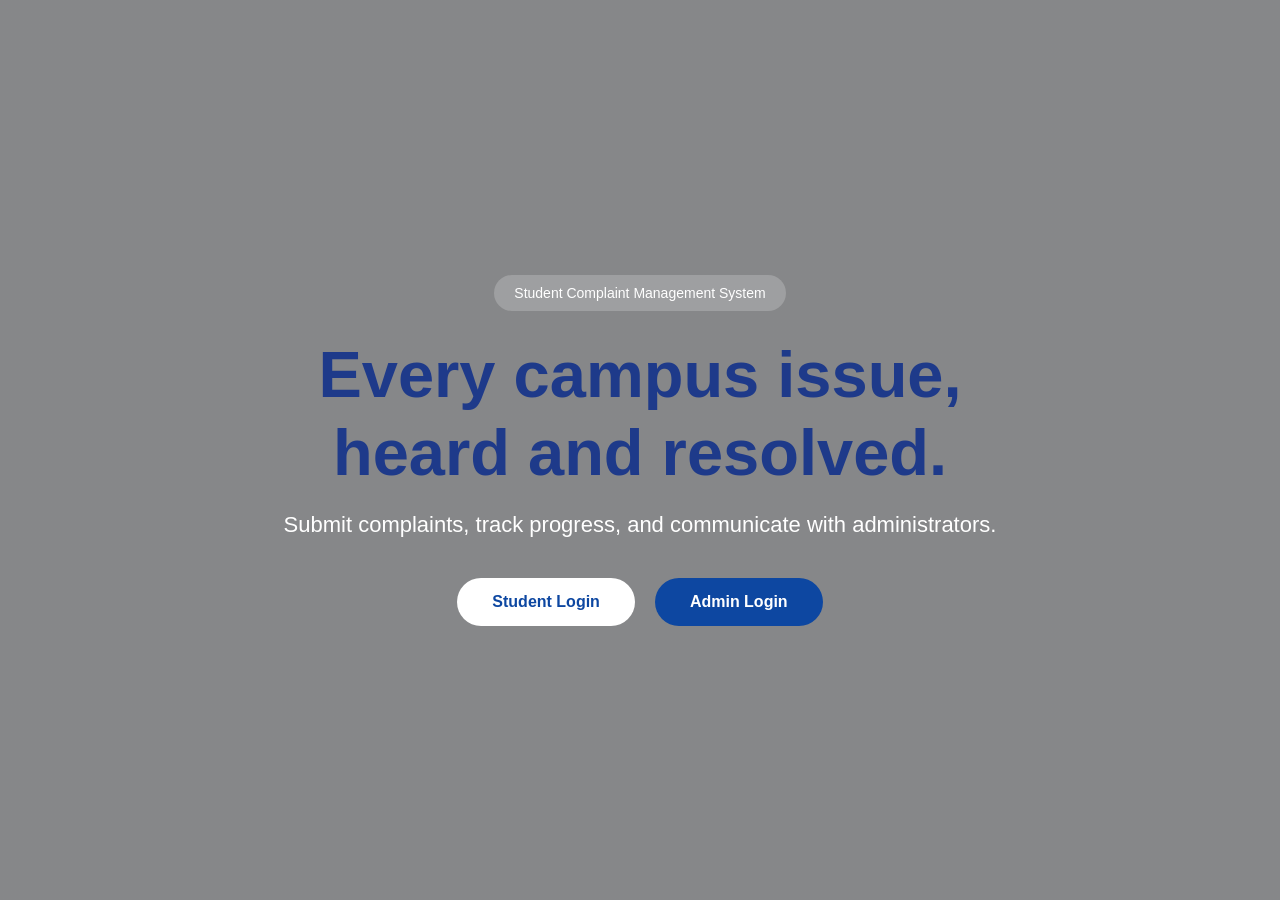
==== src/main/resources/static/index.html @ 57171ef3 "Initial commit" ====
<!DOCTYPE html>
<html>
<head>
    <title>Student Complaint Management System</title>
    <link rel="stylesheet" href="auth.css">
    <link rel="stylesheet" href="style.css">
</head>
<body>

<div class="landing">

    <div class="overlay">

        <span class="badge">
            Student Complaint Management System
        </span>

        <h1>
            Every campus issue,<br>
            heard and resolved.
        </h1>

        <p>
            Submit complaints, track progress,
            and communicate with administrators.
        </p>

        <div class="buttons">

            <a href="login.html" class="btn-light">
                Student Login
            </a>

            <a href="admin-login.html" class="btn-dark">
                Admin Login
            </a>

        </div>

    </div>

</div>

</body>
</html>
---- src/main/resources/static/auth.css ----
*{
    margin:0;
    padding:0;
    box-sizing:border-box;
    font-family:'Segoe UI',sans-serif;
}

body{
    height:100vh;
}

/* Landing Page */
.landing{
    height:100vh;
    background:
            linear-gradient(rgba(0,0,0,0.45), rgba(0,0,0,0.45)),
            url("images/student.jpg");
    background-size:cover;
    background-position:center;
    display:flex;
    justify-content:center;
    align-items:center;
}

.overlay{
    text-align:center;
    color:white;
    max-width:900px;
    padding:20px;
}

.badge{
    display:inline-block;
    padding:10px 20px;
    background:rgba(255,255,255,0.2);
    border-radius:30px;
    font-size:14px;
    margin-bottom:25px;
}

.overlay h1{
    font-size:65px;
    line-height:1.2;
    margin-bottom:20px;
}

.overlay p{
    font-size:22px;
    margin-bottom:40px;
}

.buttons{
    display:flex;
    justify-content:center;
    gap:20px;
}

.btn-light,
.btn-dark{
    text-decoration:none;
    padding:15px 35px;
    border-radius:30px;
    font-weight:bold;
}

.btn-light{
    background:white;
    color:#0d47a1;
}

.btn-dark{
    background:#0d47a1;
    color:white;
}

/* Login/Register Pages */
.container{
    height:100vh;
    display:flex;
}

.left-panel{
    width:55%;
    background:linear-gradient(135deg,#1565c0,#42a5f5);
    color:white;
    display:flex;
    flex-direction:column;
    justify-content:center;
    align-items:center;
    text-align:center;
    padding:40px;
}

.left-panel h1{
    font-size:52px;
    margin-bottom:25px;
}

.left-panel p{
    font-size:18px;
    max-width:500px;
    margin-bottom:25px;
}

.left-panel img{
    width:70%;
    max-height:380px;
    object-fit:cover;
    border-radius:20px;
}

.right-panel{
    width:45%;
    background:#f7f8fb;
    display:flex;
    justify-content:center;
    align-items:center;
}

.form-box{
    width:400px;
    background:white;
    padding:40px;
    border-radius:18px;
    box-shadow:0 10px 30px rgba(0,0,0,0.15);
}

.form-box h1,
.form-box h2{
    text-align:center;
    margin-bottom:30px;
    font-size:36px;
}

.form-box input{
    width:100%;
    padding:15px;
    margin-bottom:18px;
    border:1px solid #ccc;
    border-radius:10px;
    font-size:16px;
}

.form-box button{
    width:100%;
    padding:15px;
    border:none;
    border-radius:30px;
    background:#0d47a1;
    color:white;
    font-size:18px;
    cursor:pointer;
}

.form-box button:hover{
    background:#08306b;
}

.form-box p{
    text-align:center;
    margin-top:18px;
}

.form-box a{
    color:#0d47a1;
    font-weight:bold;
    text-decoration:none;
}
/* STUDENT LOGIN PAGE */

.container{
    display:flex;
    height:100vh;
}

.left-panel{
    width:55%;
    background:linear-gradient(
            135deg,
            #1565c0,
            #42a5f5
    );

    display:flex;
    flex-direction:column;
    justify-content:center;
    align-items:center;

    color:white;
    text-align:center;
    padding:40px;
}

.welcome-text{
    font-size:55px;
    margin-bottom:30px;
}

.left-panel img{
    width:70%;
    max-width:500px;
    border-radius:20px;
}

.right-panel{
    width:45%;
    background:#f5f7fb;

    display:flex;
    justify-content:center;
    align-items:center;
}

.form-box{
    width:400px;

    background:white;

    padding:40px;

    border-radius:20px;

    box-shadow:0 5px 20px rgba(0,0,0,0.15);
}

.form-box h1{
    text-align:center;
    margin-bottom:30px;
}

.form-box input{
    width:100%;
    padding:15px;
    margin-bottom:15px;

    border:1px solid #ccc;
    border-radius:10px;

    font-size:16px;
}

.form-box button{
    width:100%;
    padding:15px;

    background:#0d47a1;
    color:white;

    border:none;
    border-radius:30px;

    cursor:pointer;

    font-size:18px;
}

.form-box button:hover{
    background:#08306b;
}

.form-box p{
    text-align:center;
    margin-top:15px;
}
.left-panel img{
    width:300px;
    height:auto;
    margin-top:20px;
}
---- src/main/resources/static/style.css ----
*{
    margin:0;
    padding:0;
    box-sizing:border-box;
    font-family:Arial, sans-serif;
}

body{
    background:#f4f6f9;
}

.sidebar{
    position:fixed;
    left:0;
    top:0;
    width:250px;
    height:100vh;
    background:#2c3e50;
    padding-top:25px;
}

.sidebar h2{
    color:white;
    text-align:center;
    margin-bottom:30px;
}

.sidebar a{
    display:block;
    color:white;
    padding:15px 25px;
    text-decoration:none;
}

.sidebar a:hover{
    background:#34495e;
}

.main-content{
    margin-left:250px;
    padding:30px;
}

.card{
    background:white;
    padding:25px;
    border-radius:12px;
    margin-bottom:20px;
    box-shadow:0 2px 10px rgba(0,0,0,0.1);
}

h1{
    color:#2c3e50;
    margin-bottom:20px;
}

h2{
    color:#34495e;
    margin-bottom:15px;
}

input, textarea, select{
    width:100%;
    padding:12px;
    margin:8px 0 18px;
    border:1px solid #ccc;
    border-radius:6px;
    font-size:16px;
}

button{
    background:#3498db;
    color:white;
    border:none;
    padding:10px 16px;
    border-radius:6px;
    cursor:pointer;
    margin:3px;
}

button:hover{
    background:#2980b9;
}

table{
    width:100%;
    border-collapse:collapse;
    background:white;
}

th{
    background:#2c3e50;
    color:white;
    padding:12px;
    text-align:left;
}

td{
    padding:10px;
    border-bottom:1px solid #ddd;
}

tr:hover{
    background:#f5f5f5;
}

a{
    color:#2980b9;
    text-decoration:none;
    font-weight:bold;
}

#message{
    color:green;
    font-weight:bold;
    margin-top:15px;
}

/* Status Colors */
.pending{
    color:orange;
    font-weight:bold;
}

.resolved{
    color:green;
    font-weight:bold;
}

.progress{
    color:blue;
    font-weight:bold;
}

.rejected{
    color:red;
    font-weight:bold;
}
.logo-section{
    text-align:center;
    margin-bottom:20px;
}

.logo-section img{
    width:80px;
    height:80px;
    border-radius:50%;
}

.logo-section h2{
    margin-top:10px;
    color:white;
}
.profile-card{

    background:white;
    padding:20px;
    border-radius:15px;
    text-align:center;

    width:250px;

    box-shadow:0 3px 10px rgba(0,0,0,0.2);

    margin-bottom:20px;
}

.profile-card img{

    width:100px;
    height:100px;
    border-radius:50%;
}

.profile-card h3{
    margin-top:10px;
}
footer{

    background:#1e293b;

    color:white;

    text-align:center;

    padding:20px;

    margin-top:40px;

    border-top:3px solid #3b82f6;
}
.logo-section{
    text-align:center;
    padding:20px 10px;
    border-bottom:1px solid rgba(255,255,255,0.2);
}

.logo-section img{
    width:100px;
    height:120px;
    object-fit:contain;
    background:white;
    padding:5px;
    border-radius:10px;
    margin-bottom:10px;
}
.logo-section h2{

    color:#ffffff;

    font-size:18px;

    font-weight:bold;

    line-height:1.4;

    margin-top:10px;
}
.logo-section p{

    color:#93c5fd;

    font-size:13px;

    margin-top:10px;
}




.logo-section{
    text-align:center;
    padding:20px;
}

.logo-section img{
    width:100px;
    height:120px;
    background:white;
    padding:5px;
    border-radius:10px;
}
select{

    width:100%;
    padding:12px;

    border:1px solid #ccc;

    border-radius:8px;

    margin-bottom:15px;
}
.back-btn{

    width:100%;

    background:#10b981;

    color:white;

    padding:12px;

    border:none;

    border-radius:8px;

    cursor:pointer;

    font-weight:bold;
}

.back-btn:hover{

    background:#059669;
}
.chart-container{

    width:500px;

    height:500px;

    margin:20px auto;
}

.chart-container canvas{

    width:100% !important;

    height:100% !important;
}
label{
    display:block;
    margin-top:15px;
    margin-bottom:5px;
    font-weight:bold;
}

input,
select{
    width:100%;
    padding:12px;
    border:1px solid #ccc;
    border-radius:8px;
    box-sizing:border-box;
}
.profile-body {
    background: #f4f7fb;
    font-family: Arial, sans-serif;
}

.profile-card {
    width: 400px;
    margin: 50px auto;
    background: white;
    padding: 28px;
    border-radius: 14px;
    box-shadow: 0 4px 15px rgba(0,0,0,0.2);
}

.profile-card h2 {
    text-align: center;
    color: #1f3b57;
}

.profile-card label {
    display: block;
    margin-top: 14px;
    font-weight: bold;
}

.profile-card input,
.profile-card select {
    width: 100%;
    padding: 11px;
    margin-top: 6px;
    border: 1px solid #ccc;
    border-radius: 7px;
    box-sizing: border-box;
}

.button-row {
    display: flex;
    gap: 12px;
    margin-top: 18px;
}

.save-btn,
.cancel-btn {
    width: 50%;
}

.save-btn {
    background: #2563eb;
}

.cancel-btn {
    background: #ef4444;
}

.back-btn {
    width: 100%;
    margin-top: 20px;
    background: #10b981;
}
.stats-container {
    display: flex;
    gap: 20px;
    margin-top: 20px;
}

.stat-card {
    background: white;
    padding: 20px;
    border-radius: 12px;
    width: 180px;
    text-align: center;
    box-shadow: 0 2px 10px rgba(0,0,0,0.1);
}

.stat-card h3 {
    margin-bottom: 10px;
}

.stat-card p {
    font-size: 28px;
    font-weight: bold;
    color: #2563eb;
}
.dashboard-banner {
    background: linear-gradient(135deg, #2563eb, #7c3aed);
    color: white;
    padding: 18px;
    border-radius: 15px;
    font-size: 24px;
    font-weight: bold;
    margin-bottom: 25px;
    box-shadow: 0 4px 12px rgba(0,0,0,0.2);
}

.main-content h1 {
    color: #1e3a8a;
    font-size: 36px;
    margin-bottom: 20px;
}

.stats-container {
    display: flex;
    gap: 25px;
    margin-bottom: 35px;
}

.stat-card {
    width: 180px;
    padding: 22px;
    border-radius: 18px;
    color: white;
    text-align: center;
    box-shadow: 0 5px 15px rgba(0,0,0,0.2);
}

.stat-card h3 {
    margin-bottom: 10px;
    font-size: 18px;
}

.stat-card p {
    font-size: 32px;
    font-weight: bold;
    margin: 0;
    color: white;
}

.total-card {
    background: linear-gradient(135deg, #4f46e5, #7c3aed);
}

.pending-card {
    background: linear-gradient(135deg, #f59e0b, #f97316);
}

.resolved-card {
    background: linear-gradient(135deg, #10b981, #059669);
}

.student-profile-box {
    width: 320px;
    margin: 20px auto 40px auto;
    text-align: center;
    background: white;
    border-radius: 22px;
    padding: 30px;
    box-shadow: 0 6px 18px rgba(0,0,0,0.2);
}

#studentPhoto {
    width: 120px;
    height: 120px;
    border-radius: 50%;
    border: 5px solid #2563eb;
    object-fit: cover;
}

.student-profile-box h3 {
    margin-top: 12px;
    color: #1e3a8a;
}

.student-profile-box p {
    margin: 5px;
    color: #333;
}

.quick-card {
    border-left: 6px solid #2563eb;
}

.logo-section {
    text-align: center;
    margin-top: 35px;
}

.logo-section img {
    width: 100px;
}

.logo-section h2 {
    color: #1e3a8a;
}
.pending {
    background: #fef3c7;
    color: #92400e;
    padding: 6px 12px;
    border-radius: 20px;
    font-weight: bold;
}

.progress {
    background: #dbeafe;
    color: #1d4ed8;
    padding: 6px 12px;
    border-radius: 20px;
    font-weight: bold;
}

.resolved {
    background: #d1fae5;
    color: #065f46;
    padding: 6px 12px;
    border-radius: 20px;
    font-weight: bold;
}

.rejected {
    background: #fee2e2;
    color: #991b1b;
    padding: 6px 12px;
    border-radius: 20px;
    font-weight: bold;
}
.details-card {
    width: 500px;
    background: white;
    padding: 30px;
    border-radius: 15px;
    box-shadow: 0 5px 18px rgba(0,0,0,0.15);
    margin-top: 30px;
}

.details-card h2 {
    color: #1e3a8a;
    margin-bottom: 20px;
}

.details-row {
    margin: 12px 0;
    font-size: 16px;
}

.details-row b {
    color: #1f2937;
}

.status-badge {
    padding: 6px 14px;
    border-radius: 20px;
    font-weight: bold;
}

.back-link {
    display: inline-block;
    margin-top: 20px;
    background: #2563eb;
    color: white;
    padding: 10px 18px;
    border-radius: 8px;
    text-decoration: none;
    font-weight: bold;

}
.view-btn{
    background:#2563eb;
    color:white;
    padding:8px 14px;
    border-radius:8px;
    text-decoration:none;
    font-weight:bold;
}

.view-btn:hover{
    background:#1d4ed8;
}
/* ===== Final Colorful Admin UI ===== */

.sidebar {
    background: linear-gradient(180deg, #0f172a, #1e3a8a);
    color: white;
}

.sidebar a {
    color: white;
    transition: 0.3s;
}

.sidebar a:hover {
    background: #2563eb;
    border-radius: 8px;
}

.main-content {
    background: #f4f7fb;
    min-height: 100vh;
}

.card {
    background: white;
    border-radius: 16px;
    box-shadow: 0 5px 15px rgba(0,0,0,0.12);
    padding: 25px;
    margin-bottom: 22px;
}

h1 {
    color: #1e3a8a;
}

/* Status badges */
.pending {
    background: #fef3c7;
    color: #d97706;
    padding: 7px 14px;
    border-radius: 20px;
    font-weight: bold;
}

.progress {
    background: #dbeafe;
    color: #2563eb;
    padding: 7px 14px;
    border-radius: 20px;
    font-weight: bold;
}

.resolved {
    background: #d1fae5;
    color: #059669;
    padding: 7px 14px;
    border-radius: 20px;
    font-weight: bold;
}

.rejected {
    background: #fee2e2;
    color: #dc2626;
    padding: 7px 14px;
    border-radius: 20px;
    font-weight: bold;
}

/* Table */
table {
    width: 100%;
    border-collapse: collapse;
    background: white;
    border-radius: 14px;
    overflow: hidden;
}

th {
    background: #e0e7ff;
    color: #1e3a8a;
    padding: 15px;
}

td {
    padding: 14px;
    border-bottom: 1px solid #e5e7eb;
}

tr:hover {
    background: #f8fafc;
}

/* Admin action buttons */
button {
    border: none;
    padding: 10px 14px;
    border-radius: 8px;
    color: white;
    cursor: pointer;
    font-weight: bold;
    margin: 3px;
}

button:nth-child(1) {
    background: #2563eb;
}

button:nth-child(2) {
    background: #16a34a;
}

button:nth-child(3) {
    background: #f43f5e;
}

button:nth-child(4) {
    background: #dc2626;
}

button:hover {
    opacity: 0.85;
}

/* Admin statistic cards */
.admin-stats {
    display: flex;
    gap: 20px;
    margin-bottom: 25px;
}

.admin-stat-card {
    flex: 1;
    padding: 25px;
    border-radius: 18px;
    color: white;
    box-shadow: 0 6px 15px rgba(0,0,0,0.15);
}

.admin-stat-card h3 {
    margin: 0;
}

.admin-stat-card p {
    font-size: 30px;
    font-weight: bold;
    margin: 10px 0 0;
}

.total-admin {
    background: linear-gradient(135deg, #2563eb, #4f46e5);
}

.pending-admin {
    background: linear-gradient(135deg, #f59e0b, #f97316);
}

.resolved-admin {
    background: linear-gradient(135deg, #10b981, #059669);
}

.progress-admin {
    background: linear-gradient(135deg, #0ea5e9, #2563eb);
}

.rejected-admin {
    background: linear-gradient(135deg, #f43f5e, #dc2626);
}
.admin-stats {
    display: flex;
    gap: 20px;
    margin-top: 25px;
}

.admin-stat-card {
    flex: 1;
    padding: 25px;
    border-radius: 18px;
    color: white;
    box-shadow: 0 6px 15px rgba(0,0,0,0.18);
}

.admin-stat-card h3 {
    margin: 0;
    font-size: 18px;
}

.admin-stat-card p {
    font-size: 34px;
    font-weight: bold;
    margin-top: 10px;
}

.total-admin {
    background: linear-gradient(135deg, #2563eb, #4f46e5);
}

.pending-admin {
    background: linear-gradient(135deg, #f59e0b, #f97316);
}

.progress-admin {
    background: linear-gradient(135deg, #0ea5e9, #2563eb);
}

.resolved-admin {
    background: linear-gradient(135deg, #10b981, #059669);
}
/* Footer */

footer{
    text-align:center;
    padding:15px;
    background:white;
    border-top:1px solid #ddd;
    color:#555;
}
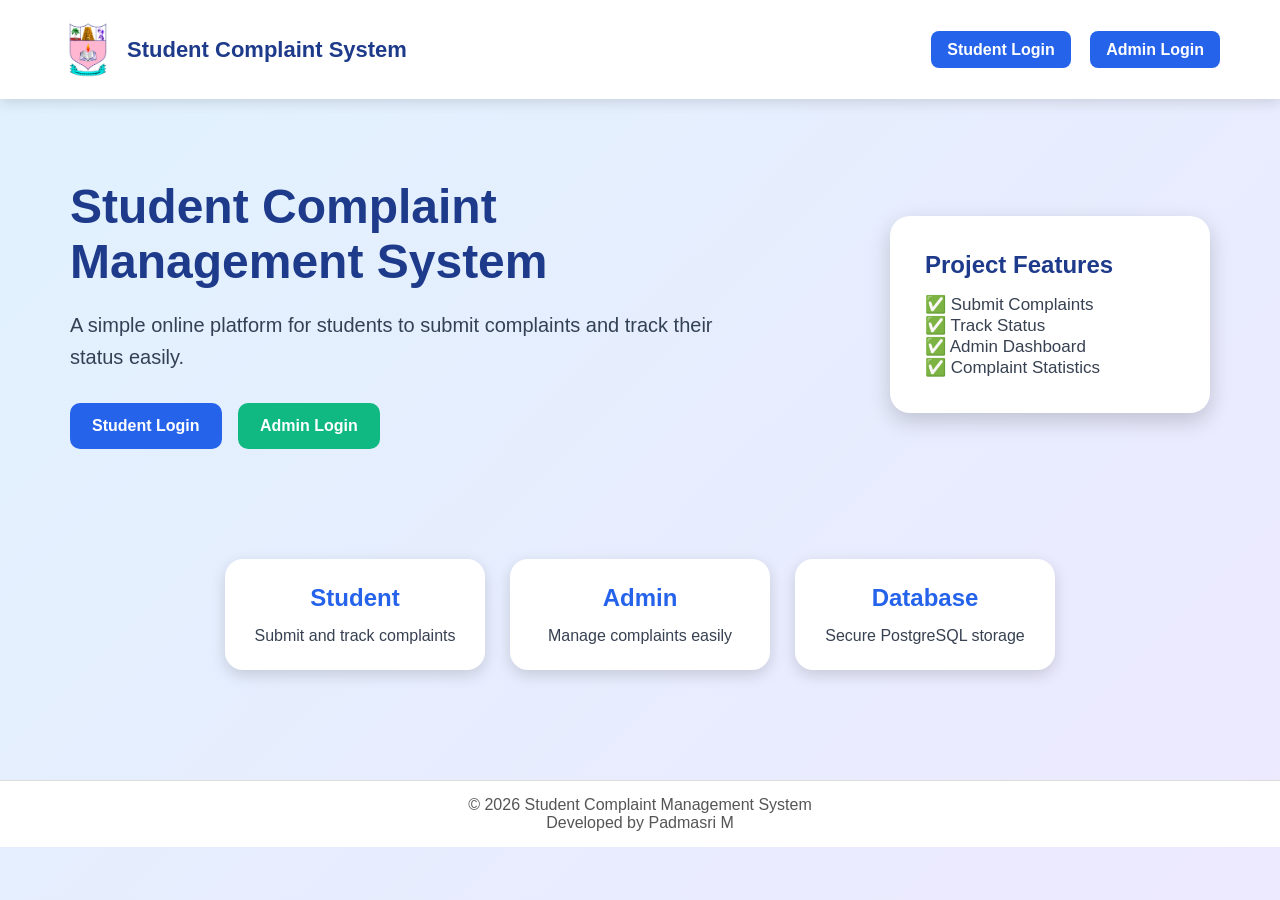
==== commit bfde20a8: "Improve homepage design" ====
--- a/src/main/resources/static/index.html
+++ b/src/main/resources/static/index.html
@@ -2,44 +2,69 @@
 <html>
 <head>
     <title>Student Complaint Management System</title>
-    <link rel="stylesheet" href="auth.css">
     <link rel="stylesheet" href="style.css">
 </head>
-<body>
+<body class="home-body">
 
-<div class="landing">
+<div class="home-navbar">
+    <div class="brand">
+        <img src="images/college-logo.png" alt="College Logo">
+        <span>Student Complaint System</span>
+    </div>
 
-    <div class="overlay">
+    <div>
+        <a href="login.html">Student Login</a>
+        <a href="admin-login.html">Admin Login</a>
+    </div>
+</div>
 
-        <span class="badge">
-            Student Complaint Management System
-        </span>
+<div class="home-hero">
 
-        <h1>
-            Every campus issue,<br>
-            heard and resolved.
-        </h1>
+    <div class="hero-content">
+        <h1>Student Complaint Management System</h1>
 
         <p>
-            Submit complaints, track progress,
-            and communicate with administrators.
+            A simple online platform for students to submit complaints
+            and track their status easily.
         </p>
 
-        <div class="buttons">
+        <div class="hero-buttons">
+            <a href="login.html" class="primary-btn">Student Login</a>
+            <a href="admin-login.html" class="secondary-btn">Admin Login</a>
+        </div>
+    </div>
 
-            <a href="login.html" class="btn-light">
-                Student Login
-            </a>
-
-            <a href="admin-login.html" class="btn-dark">
-                Admin Login
-            </a>
-
-        </div>
-
+    <div class="hero-card">
+        <h2>Project Features</h2>
+        <p>✅ Submit Complaints</p>
+        <p>✅ Track Status</p>
+        <p>✅ Admin Dashboard</p>
+        <p>✅ Complaint Statistics</p>
     </div>
 
 </div>
 
+<div class="home-stats">
+    <div>
+        <h2>Student</h2>
+        <p>Submit and track complaints</p>
+    </div>
+
+    <div>
+        <h2>Admin</h2>
+        <p>Manage complaints easily</p>
+    </div>
+
+    <div>
+        <h2>Database</h2>
+        <p>Secure PostgreSQL storage</p>
+    </div>
+</div>
+
+<footer>
+    <p>© 2026 Student Complaint Management System</p>
+    <p>Developed by Padmasri M</p>
+</footer>
+
 </body>
 </html>
--- a/src/main/resources/static/style.css
+++ b/src/main/resources/static/style.css
@@ -776,6 +776,158 @@
 .resolved-admin {
     background: linear-gradient(135deg, #10b981, #059669);
 }
+.home-body {
+    margin: 0;
+    font-family: Arial, sans-serif;
+    background: linear-gradient(135deg, #e0f2fe, #ede9fe);
+    min-height: 100vh;
+}
+
+.home-navbar {
+    display: flex;
+    justify-content: space-between;
+    align-items: center;
+    padding: 22px 60px;
+    background: white;
+    box-shadow: 0 4px 12px rgba(0,0,0,0.12);
+}
+
+.brand {
+    display: flex;
+    align-items: center;
+    gap: 12px;
+    font-size: 22px;
+    font-weight: bold;
+    color: #1e3a8a;
+}
+
+.brand img {
+    width: 55px;
+    height: 55px;
+    object-fit: contain;
+}
+
+.home-navbar a {
+    margin-left: 15px;
+    text-decoration: none;
+    color: white;
+    background: #2563eb;
+    padding: 10px 16px;
+    border-radius: 8px;
+    font-weight: bold;
+}
+
+.home-hero {
+    display: flex;
+    justify-content: space-between;
+    align-items: center;
+    padding: 80px 70px;
+    gap: 40px;
+}
+
+.hero-content {
+    max-width: 650px;
+}
+
+.hero-content h1 {
+    font-size: 48px;
+    color: #1e3a8a;
+    margin-bottom: 20px;
+}
+
+.hero-content p {
+    font-size: 20px;
+    color: #334155;
+    line-height: 1.6;
+}
+
+.hero-buttons {
+    margin-top: 30px;
+}
+
+.primary-btn,
+.secondary-btn {
+    display: inline-block;
+    text-decoration: none;
+    padding: 14px 22px;
+    border-radius: 10px;
+    font-weight: bold;
+    margin-right: 12px;
+}
+
+.primary-btn {
+    background: #2563eb;
+    color: white;
+}
+
+.secondary-btn {
+    background: #10b981;
+    color: white;
+}
+
+.hero-card {
+    background: white;
+    padding: 35px;
+    border-radius: 20px;
+    width: 320px;
+    box-shadow: 0 8px 22px rgba(0,0,0,0.18);
+}
+
+.hero-card h2 {
+    color: #1e3a8a;
+}
+
+.hero-card p {
+    font-size: 17px;
+    color: #374151;
+}
+
+.home-stats {
+    display: flex;
+    justify-content: center;
+    gap: 25px;
+    padding: 30px 70px 70px;
+}
+
+.home-stats div {
+    background: white;
+    width: 260px;
+    padding: 25px;
+    text-align: center;
+    border-radius: 18px;
+    box-shadow: 0 5px 15px rgba(0,0,0,0.15);
+}
+
+.home-stats h2 {
+    color: #2563eb;
+}
+
+.home-stats p {
+    color: #374151;
+}
+
+@media (max-width: 800px) {
+    .home-navbar {
+        flex-direction: column;
+        gap: 15px;
+        padding: 20px;
+    }
+
+    .home-hero {
+        flex-direction: column;
+        padding: 40px 25px;
+        text-align: center;
+    }
+
+    .hero-content h1 {
+        font-size: 34px;
+    }
+
+    .home-stats {
+        flex-direction: column;
+        align-items: center;
+    }
+}
 /* Footer */
 
 footer{
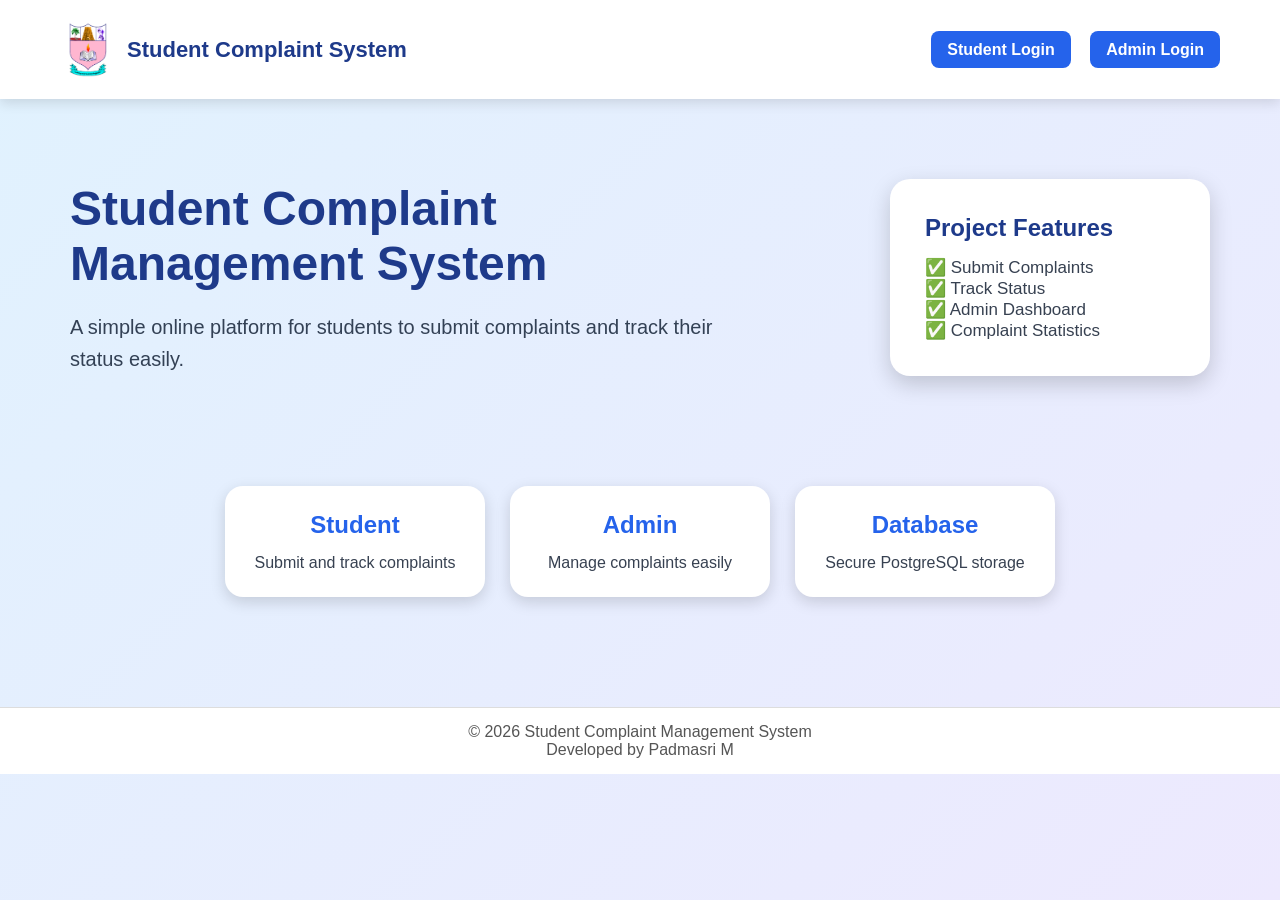
==== commit aae5aed3: "Remove duplicate login buttons" ====
--- a/src/main/resources/static/index.html
+++ b/src/main/resources/static/index.html
@@ -28,10 +28,7 @@
             and track their status easily.
         </p>
 
-        <div class="hero-buttons">
-            <a href="login.html" class="primary-btn">Student Login</a>
-            <a href="admin-login.html" class="secondary-btn">Admin Login</a>
-        </div>
+
     </div>
 
     <div class="hero-card">
